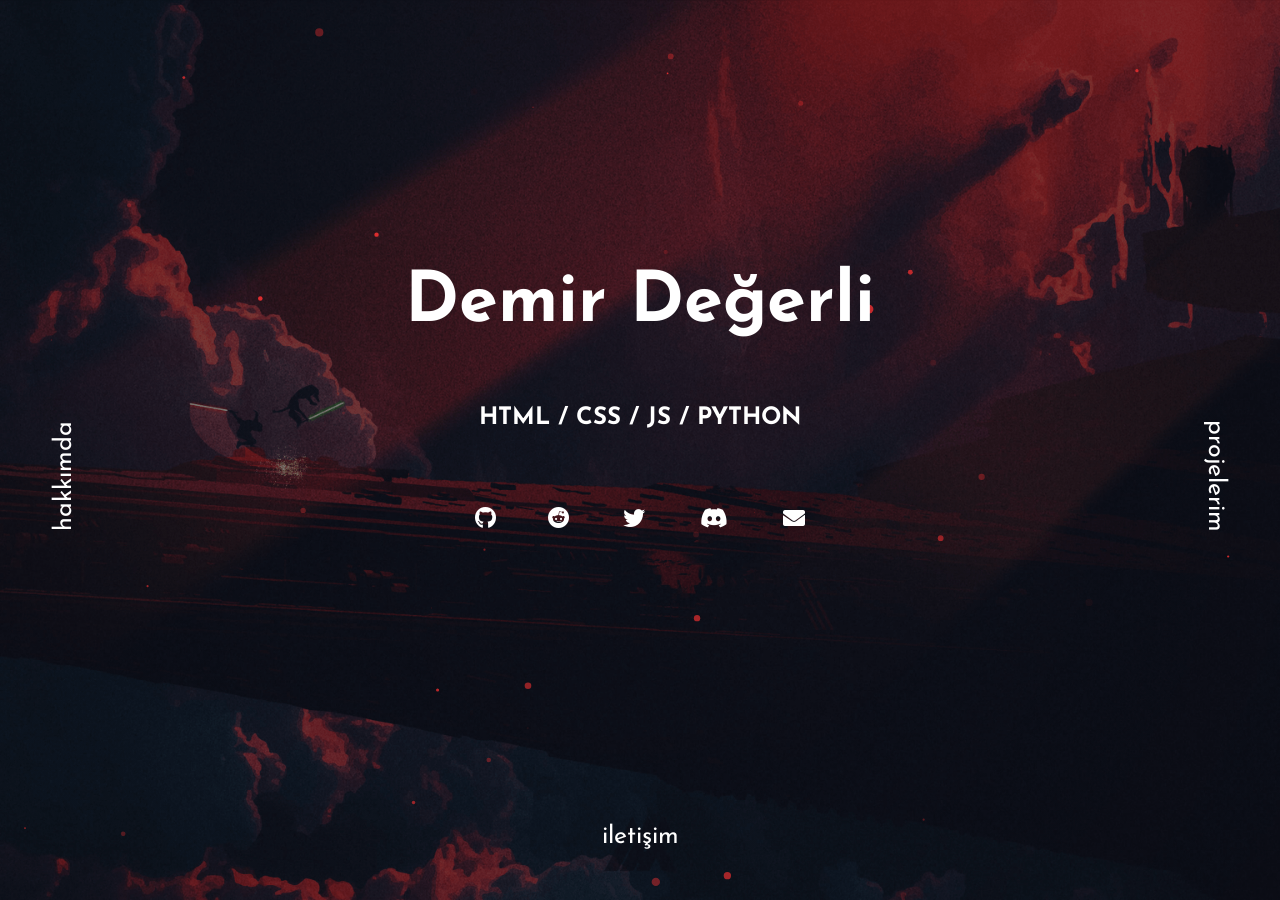
==== index.html @ 6df753f7 "initial commit" ====
<!DOCTYPE html>
<html lang="en">
<head>
    <meta charset="UTF-8">
    <meta name="viewport" content="width=device-width, initial-scale=1.0">
    <meta http-equiv="X-UA-Compatible" content="ie=edge">
    <title>Demir Değerli</title>
    <link rel="icon" href="images/wp4575277.jpg">
    <link rel="stylesheet" href="https://cdnjs.cloudflare.com/ajax/libs/animate.css/3.7.0/animate.min.css">
    <link href="https://fonts.googleapis.com/css?family=Comfortaa:700" rel="stylesheet">
    <script src="https://code.jquery.com/jquery-3.3.1.min.js" integrity="sha256-FgpCb/KJQlLNfOu91ta32o/NMZxltwRo8QtmkMRdAu8=" crossorigin="anonymous"></script>
    <link rel="stylesheet" href="https://use.fontawesome.com/releases/v5.7.1/css/all.css" integrity="sha384-fnmOCqbTlWIlj8LyTjo7mOUStjsKC4pOpQbqyi7RrhN7udi9RwhKkMHpvLbHG9Sr" crossorigin="anonymous">
    <link rel="stylesheet" href="style.css">
  
<!-- Primary Meta Tags -->
<title>Demir Değerli</title>
<meta name="title" content="Demir Değerli">
<meta name="description" content="Developer">

<!-- Open Graph / Facebook -->
<meta property="og:type" content="website">
<meta property="og:url" content="https://demirdev.cf/">
<meta property="og:title" content="Demir Değerli">
<meta property="og:description" content="Developer">
<meta property="og:image" content="/images/wp4575277.jpg">
<meta name="theme-color" content="#FF0000">

<!-- Twitter -->
<meta property="twitter:card" content="/images/SnlJXW.png">
<meta property="twitter:url" content="https://demirdev.cf/">
<meta property="twitter:title" content="Demir Değerli">
<meta property="twitter:description" content="Developer">
<meta property="twitter:image" content="/images/wp4575277.jpg">
  
</head>
<body>
    <div id="loading">
        <div id="spinner"></div>
    </div>
    <div id="particles-js"></div>
    <div id="box">
        <div class="box1 onlywide animated bounceOutLeft" style="animation-delay:1.7s;"></div>
        <div class="box2 onlywide animated bounceOutLeft" style="animation-delay:1.8s;"></div>
        <div class="box2 onlywide animated bounceOutLeft" style="animation-delay:1.9s;"></div>
        <div class="box2 animated bounceOutRight" style="animation-delay:1.9s;"></div>
        <div class="box2 onlywide animated bounceOutRight" style="animation-delay:1.8s;"></div>
        <div class="box2 onlywide animated bounceOutRight" style="animation-delay:1.7s;"></div>
    </div>
    <a id="about" onclick="showabout()" class="animated fadeIn" style="animation-delay:2.2s;">hakkımda</a>
    <a id="work" onclick="showwork()" class="animated fadeIn" style="animation-delay:2.2s;">projelerim</a>
    <a id="contact" onclick="showcontact()" class="animated fadeIn" style="animation-delay:2.2s;">iletişim</a>
    <div id="middle" class="animated slideInDown" style="animation-delay:2.0s;">
        <h1>Demir Değerli</h1>
        <h2>HTML / CSS / JS / PYTHON</h2>
        <div id="menu">
            <a onclick="showabout()">Hakkımda</a>
            <a onclick="showwork()">Projelerim</a>
            <a onclick="showcontact()">İletişim</a>
        </div>
        <table>
                <tr>
                    <td class="animated zoomIn" style="animation-delay:2.2s;"><a href="https://github.com/demirdegerli" class="social"><i class="fab fa-github"></i></a></td>
                    <td class="animated zoomIn" style="animation-delay:2.4s;"><a href="https://reddit.com/user/demir09" class="social"><i class="fab fa-reddit"></i></a></td>
                    <td class="animated zoomIn" style="animation-delay:2.6s;"><a href="https://twitter.com/demirdegerli" class="social"><i class="fab fa-twitter"></i></a></td>
                    <td class="animated zoomIn" style="animation-delay:2.8s;"><a href="https://discord.com/users/793854348449939477" class="social"><i class="fab fa-discord"></i></a></td>
                    <td class="animated zoomIn" style="animation-delay:3.0s;"><a href="mailto:demirdegerli@protonmail.com" class="social"><i class="fas fa-envelope"></i></a></td>
                </tr>
        </table>
    </div>
    <div id="work_container" class="container">
        <div onclick="closework()"><i class="fas fa-angle-right"></i></div>
        <h1>Projelerim</h1>
        <section>
            <p>
                Tarihte Bugün:
              <br>
              ⁣
              <br>
              Tarihte Bugün botu Twitter için geliştirdiğim ve her gün tarihte bugün tweetleri atan bir bottur.
              <br>Takip etmek için: <a href="https://twitter.com/bugunungecmisi?ref_src=twsrc%5Etfw" class="twitter-follow-button" data-size="large" data-show-screen-name="false" data-lang="tr" data-show-count="false">Follow @bugunungecmisi</a><script async src="https://platform.twitter.com/widgets.js" charset="utf-8"></script>
              <br>
            </p>
            <br>
            <p>
                shrt.cf - Link Kısaltma Servisi:
              <br>
              ⁣
              <br>
              Geliştirdiğim basit bir link kısaltma servisidir.
                <br>Kullanmak için <a href="https://shrt.cf">tıklayın.</a>
              <br>
            </p>
            <p>
                hastebin.ml:
              <br>
              ⁣
              <br>
              Geliştirdiğim bir hastebin servisidir. Kod ve diğer içerikleri paylaşmanıza olanak tanır.
                <br>Kullanmak için <a href="https://hastebin.ml">tıklayın.</a>
              <br>
            </p>
            <br>
          İletişim için <text class="notunderlinedlink" onclick="showcontact()">tıklayın.</text>
          <br>
          ⁣
          <br>
            Aşağıdaki dilleri biliyorum:
            <div id="used">
                <div><i class="fas fa-circle"></i>&nbsp;JavaScript</div>
                <div><i class="fas fa-circle"></i>&nbsp;Python</div>
                <div><i class="fas fa-circle"></i>&nbsp;HTML</div>
                <div><i class="fas fa-circle"></i>&nbsp;CSS</div>
            </div>
        </section>
    </div>
    <div id="about_container" class="container">
            <div onclick="closeabout()"><i class="fas fa-angle-left"></i></div>
            <h1>Hakkımda</h1>
            <section>
                <h2></h2>
                <p>
                    Geliştiriciyim. Daha çok Python ve Javascript'in Node.js frameworkünü kullanarak projelerimi hayata geçiriyorum.
                </p>
                <p>
                    Projelerimi ticari amaç gütmeden geliştiriyorum. Diğer yazılım dilleri, frameworklere ve kütüphanelere meraklıyım.<br>Ana sayfadaki sosyal bağlantılardan bana ulaşabilirsiniz.<br>En çok Discord'da aktifim. Bana buradan ulaşabilirsiniz: <a href="https://discord.com/users/793854348449939477"><b>Demir</b></a>
                </p>
            </section>
            <section>
                <h2>YouTube Kanalım</h2>
                <p>
                    Aynı zamanda bir YouTube kanalım var ve ara sıra video yüklüyorum. Abone olursanız sevinirim :)<br>YouTube kanalıma <a href="https://youtube.com/channel/UCUDwGk-r2G5Vmj_mtv2QNIQ">buradan</a> ulaşabilirsiniz.
                </p>
            </section>
        </div>
          <div id="contact_container" class="container">
            <div onclick="closecontact()"><i class="fas fa-angle-down"></i></div>
            <h1>İletişim</h1>
            <section>
                <h2>Benimle iletişime geçmek isterseniz:</h2>
                <p>
                Discord: <a href="https://discord.com/users/793854348449939477"><b>Demir</b></a>
                  <br>
                Reddit: <a href="https://reddit.com/user/demir09"><b>u/demir09</b></a>
                  <br>
                Twitter: <a href="https://twitter.com/demirdegerli"><b>@demirdegerli</b></a>
                 <br>
                E-Posta: <a href="mailto:demirdegerli@protonmail.com"><b>demir09@pm.me</b></a>			 
                </p>
            </section>
        </div>
    <script src="script.js" type="text/javascript"></script>
    <script src="particles.js"></script>
    <script src="app.js"></script>
</body>
</html>
---- style.css ----
@import url('https://fonts.googleapis.com/css?family=Josefin+Sans');

.proje-ornek-resim {
  height: 20%;
  margin-left: 5px;
  margin-right: 5px;
}

.notunderlinedlink {
color: #ff0000 !important;
}


html {
   -webkit-touch-callout: none;
   -webkit-user-select: none;
   -khtml-user-select: none;
   -moz-user-select: none;
   -ms-user-select: none;
   user-select: none;
}

body {
    padding:0px;
    margin:0px;
    background:linear-gradient(0deg,rgba(0,0,0,0.5),rgba(0,0,0,0.5)),url("./images/SnlJXW.png") center center;
    background-size:cover;
    width:100vw;
    height:100vh;
    overflow:hidden;
    font-family: 'Josefin Sans', sans-serif;
}

a {
  color: #ff0000;
}
#loading {
    width: 100vw;
    height: 100vh;
    position: fixed;
    background:rgb(0, 0, 0);
    z-index: 999;
    display: flex;
    justify-content: center;
    flex-direction: column;
    align-items: center;
}
#spinner {
    animation: rotate 0.56s infinite linear;
    width:50px;
    height:50px;
    border:12px solid #999999;
    border-bottom:12px solid rgb(255, 255, 255);
    border-radius:50%;
    margin:0;
}
@keyframes rotate {
    0% {transform: rotate(0deg);}
    100% {transform: rotate(360deg);}
}
#box {
    width:100vw;
    height:100vh;
    z-index:9;
    position:fixed;
    top:0;
}
#box div {
    width:16.66vw;
    height:100%;
    display:inline-block;
}
.box1 {
    background:rgb(255, 255, 255);
}
.box2 {
    background:rgb(255, 255, 255);
    margin-left:-5px;
}
#menu {
    width:100%;
    text-align:center;
    margin:6vh 0px;
    display:none;
}
#menu a {
    margin:0px 6%;
    font-size:19px;
    color:#fff;
    text-decoration:underline;
}
#middle {
    width:100vw;
    height:90vh;
    display:flex;
    flex-direction:column;
    justify-content:center;
    position:fixed;
    top:0;
    text-align:center;
    z-index:1;
    color:#fff;
    padding-bottom:10vh;
}
#middle h1 {
    color:rgb(255, 255, 255);
    font-size:70px;
    /* text-decoration:underline; */
}
#about {
    width:10vw;
    height:10vw;
    text-align:center;
    font-size:25px;
    transform:rotate(-90deg);
    background:transparent;
    color:#fff;
    position:fixed;
    left:0;
    bottom:40vh;
    display:flex;
    flex-direction: column;
    justify-content:center;
    z-index:4;
    transition:0.4s ease-in-out;
    border-radius:0px 0px 100px 100px;
}
#work {
    width:10vw;
    height:10vw;
    text-align:center;
    font-size:25px;
    transform:rotate(90deg);
    background:transparent;
    color:#fff;
    position:fixed;
    right:0;
    bottom:40vh;
    display:flex;
    flex-direction: column;
    justify-content:center;
    z-index:4;
    transition:0.4s ease-in-out;
    border-radius:0px 0px 100px 100px;
}
#contact {
    width:10vw;
    height:10vw;
    text-align:center;
    font-size:25px;
    background:transparent;
    color:#fff;
    position:fixed;
    bottom:0;
    left:45vw;
    display:flex;
    flex-direction: column;
    justify-content:center;
    z-index:4;
    transition:0.4s ease-in-out;
    border-radius:100px 100px 0px 0px;
}
#about:hover {
    background:rgb(255, 0, 0);
    cursor:pointer;
}
#work:hover {
    background:rgb(255, 0, 0);
    cursor:pointer;
}
#contact:hover {
    background:rgb(255, 0, 0);
    cursor:pointer;
}
#middle table {
    width:30%;
    margin:6vh auto;
}
#middle table tr td {
    text-align:center;
}
.social {
    color:#fff;
    font-size:22px;
    border-radius:50%;
    transition:0.4s ease-in-out;
    margin:0px 8px;
    text-align:center;
}
.social:hover { 
    cursor: pointer;
    color:rgb(255, 0, 0);
}
.container {
    width:90vw;
    height:90vh;
    padding:5vh 5vw;
    background:rgb(0, 0, 0);
    color:#fff;
    z-index:9;
    position:fixed;
    max-height:100vh;
    overflow-y:auto;
    display:none;
}
.container div {
    font-size:25px;
    margin:20px 0px;
    transition:0.4s ease-in-out;
}
.container div:hover {
    cursor:pointer;
}
.container section {
    margin:8vh 0px;
}
#used div{
    font-size:14px !important;
    display:inline-block;
    padding:8px 10px;
    border:2px solid #fff;
    margin:0px 10px;
    border-radius:50px;
}
#used:hover {
    cursor:text;
}
#used div:hover {
    cursor:text;
}
.container h1 {
    font-size:60px;
    text-decoration:underline;
}
.container p {
    font-size:21px;
}
.btn_one {
    font-size:18px;
    font-family: 'Josefin Sans', sans-serif;
    color:#fff;
    background:transparent;
    border:3px solid #fff;
    padding:8px 40px;
    border-radius:80px;
    font-weight:bold;
    margin:2vh 10px;
    transition:0.4s ease-in-out;
}
.btn_one:hover {
    cursor:pointer;
    color:rgb(255, 50, 50);
    background:#fff;
}
.btn_two {
    font-size:18px;
    font-family: 'Josefin Sans', sans-serif;
    color:rgb(255, 50, 50);
    background:#fff;
    border:3px solid #fff;
    padding:8px 40px;
    border-radius:80px;
    font-weight:bold;
    margin:2vh 10px;
    transition:0.4s ease-in-out;
}
.btn_two:hover {
    cursor:pointer;
    padding:8px 60px;
}
.container form input {
    width:46%;
    margin:20px 1%;
    background:transparent;
    border:0px;
    border-bottom:3px solid rgba(255,255,255,0.5);
    padding:8px 10px;
    font-family: 'Poppins', sans-serif;
    font-size:18px;
    transition:0.4s ease-in-out;
    color:#fff;
    font-weight:bold;
}
.container form textarea {
    width:96%;
    margin:20px 1%;
    padding:8px 10px;
    border:0px;
    border-bottom:3px solid rgba(255,255,255,0.5);
    padding:8px 10px;
    font-family: 'Poppins', sans-serif;
    font-size:18px;
    background:transparent;
    resize:none;
    transition:0.4s ease-in-out;
    color:#fff;
    font-weight:bold;
}
.container form input:focus {
    outline:none;
    border-bottom:3px solid rgba(255, 255, 255,1);
}
.container form textarea:focus {
    outline:none;
    border-bottom:3px solid rgba(255, 255, 255,1);
}
::placeholder {
    color:#fff;
}
#footer {
    color:#fff;
    width:92vw;
    padding:5vh 4vw;
    text-align:right;
    position:fixed;
    z-index:1;
    bottom:0;
    font-size:16px;
    font-weight:bold;
}
#footer a {
    color: #ff1e1e;
}
#particles-js {
    position:fixed;
    width:100vw;
    height:100vh;
}
::-webkit-scrollbar {
    width:5px;
    height:5px;
}
::-webkit-scrollbar-track {
    background: #fff; 
}
::-webkit-scrollbar-thumb {
    background: rgb(255, 50, 50); 
}
::-webkit-scrollbar-thumb:hover {
    background: rgba(255, 50, 50,0.8); 
}
::selection {
	color: #fff;
	background: rgb(0, 0, 0);
}

@media (max-width: 800px){ 
    #about {
        display:none;
    }
    #contact {
        display:none;
    }
    #work {
        display:none;
    }
    #footer {
        text-align:center;
    }
    #middle {
        width:90vw;
        padding:0px 5vw;
    }
    #middle table {
        width:80%;
    }
    .container form input {
        width:90%;
    }
    .container form textarea {
        width:90%;
    }
    #menu {
        display:inline-block;
    }
    #onlywide {
        display:none !important;
    }
    .box2 {
        margin-left:0px !important;
    }
    #box div {
        width:100%;
    }
  
  
  .proje-ornek-resim {
  width: 98%;
  margin-left: 5px;
  margin-right: 5px;
}
  
}
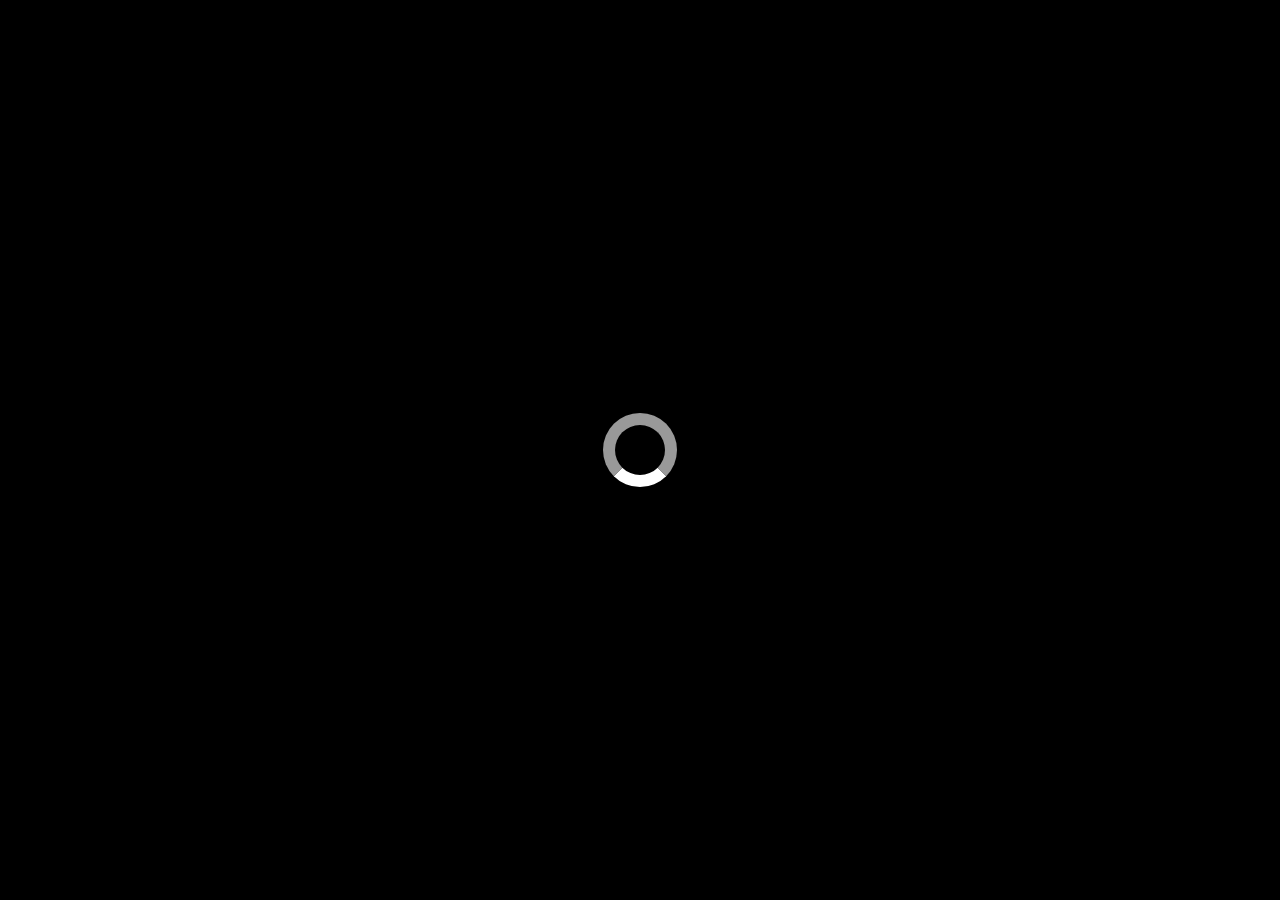
==== commit 36c7b625: "Update index.html" ====
--- a/index.html
+++ b/index.html
@@ -144,7 +144,7 @@
                   <br>
                 Twitter: <a href="https://twitter.com/demirdegerli"><b>@demirdegerli</b></a>
                  <br>
-                E-Posta: <a href="mailto:demirdegerli@protonmail.com"><b>demir09@pm.me</b></a>			 
+                E-Posta: <a href="mailto:demirdegerli@protonmail.com"><b>demirdegerli@protonmail.com</b></a>			 
                 </p>
             </section>
         </div>
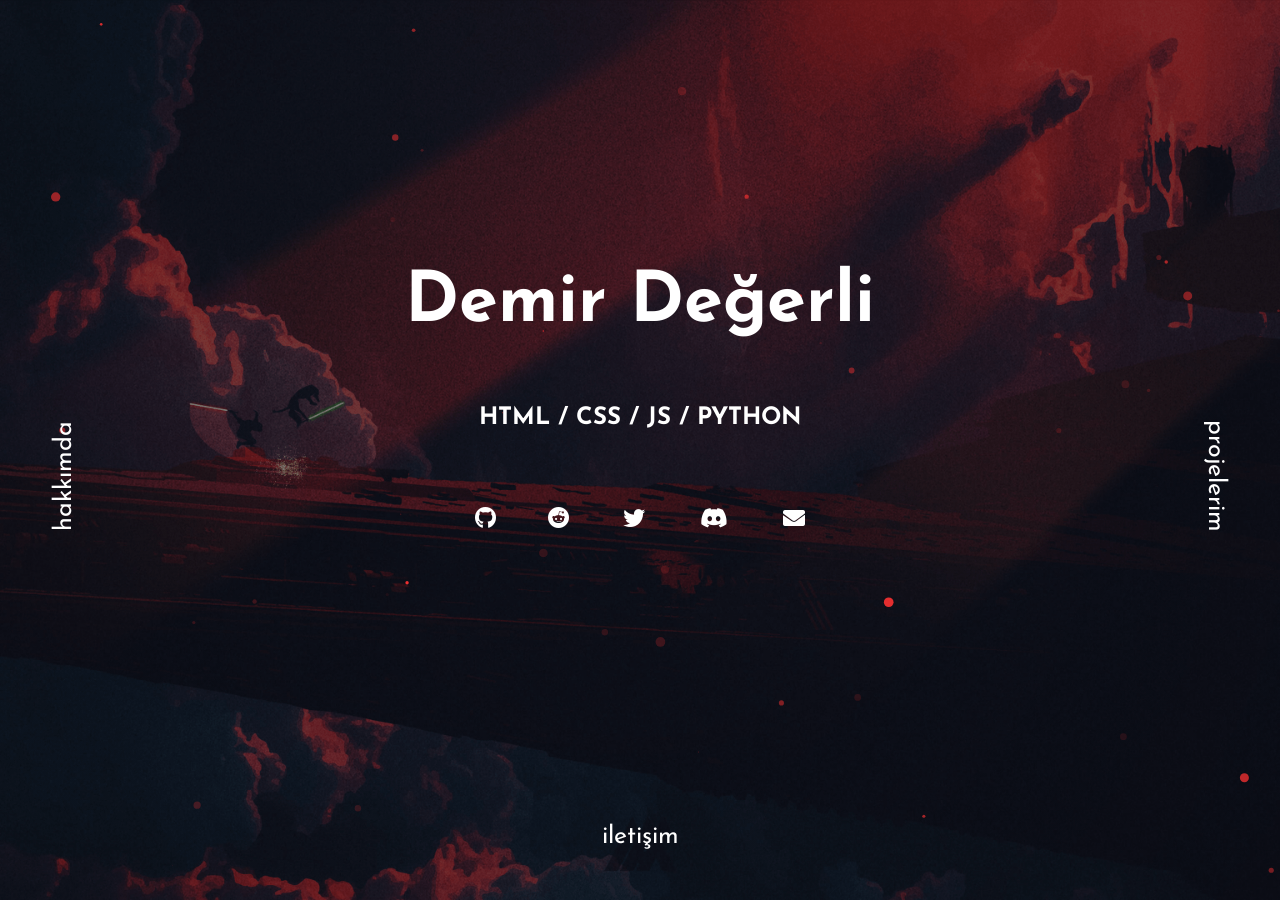
==== commit c1d6f75e: "Update index.html" ====
--- a/index.html
+++ b/index.html
@@ -100,6 +100,16 @@
               <br>
             </p>
             <br>
+            <p>
+                spconverter.tk:
+              <br>
+              ⁣
+              <br>
+              Spotify çalma listelerini YouTube oynatma listelerine çevirmeyi kolaylaştırmak için geliştirdiğim bir servistir.
+                <br>Kullanmak için <a href="https://spconverter.tk">tıklayın.</a>
+              <br>
+            </p>
+            <br>
           İletişim için <text class="notunderlinedlink" onclick="showcontact()">tıklayın.</text>
           <br>
           ⁣
